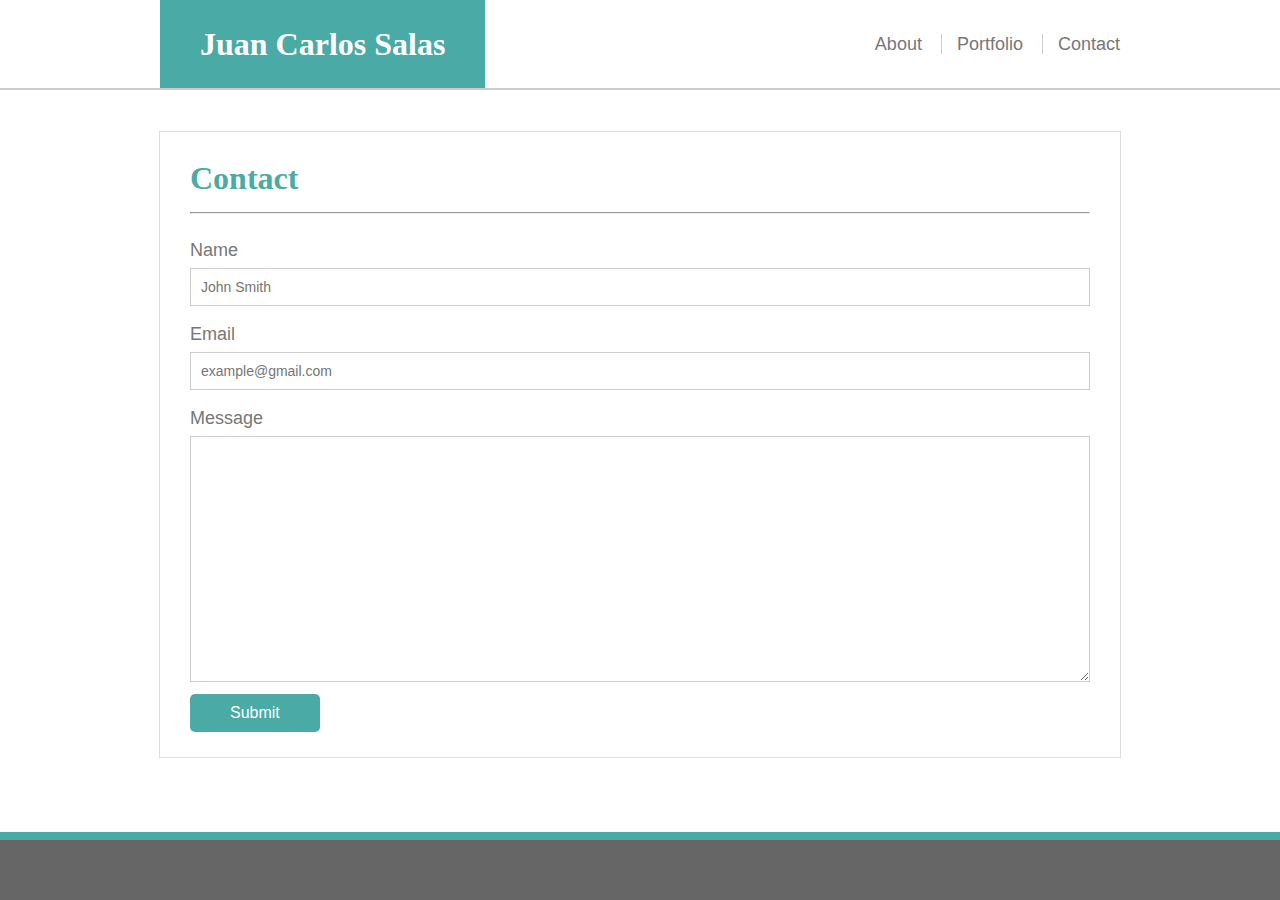
==== contact.html @ 532a3611 "Initial Push" ====
<!DOCTYPE html>
<html lang="en-us">
     <head>
        <link rel="stylesheet" type="text/css" href="assets/css/reset.css">            
        <link rel="stylesheet" type="text/css" href="assets/css/contact.css">               
        <title>Student Bio</title>      
    </head>
        
    <body>
                   
        <!-- Everthing in class heading is for the upper nav section -->            
        <div class="headerBackground">
            <header>
                <div class="name">
                    <h1>Juan Carlos Salas</h1>
                </div>
        
                <div class="links">
                    <a class="about" href="index.html">About</a>
                    <a class="portfolio" href="portfolio.html">Portfolio</a>
                    <a class="contact" href="contact.html">Contact</a>
                </div>
            </header>
        </div>
       
        <!-- Class content will house the background image -->
        <div class="content">
            
            <!-- Class "contactBox" will retain white background around content background image -->
            <br>
            <div class="contactBox">

                <h1 class="contactHeader">Contact</h1>

                <hr>

                <form >
                    Name<br>
                    <input type="text" name="fullname" placeholder="John Smith">
                    <br>
                    <div class="inputEmail">
                    Email<br>
                    <input type="text" name="email" placeholder="example@gmail.com"> 
                    <br>
                    </div>
                    <div class="inputMessage">
                    Message<br>
                    <textarea rows="14" cols="120"></textarea>
                    <br>
                    </div>
                    <button type="button">Submit</button>
                </form>

            </div>
        
        </div>

        <!-- Code for sticky footer -->
        <div class="footer">
             <br>
        </div>        

    </body>

</html>
---- assets/css/contact.css ----
body {
    margin: 0;
    background-image: url(file:///Users/juancarlossalas/Dropbox/Coding_Boot_Camp/Assignment_1/Basic_Portfolio/assets/images/qbkls.png);
}

.content {
    
    height: 100%;
    border-top: 2px solid #cccccc;
    margin-bottom: 70px;
}

/* Below is all the styles for the header/links */

.headerBackground {
    background-color: white;
}

header {
    width: 960px;
    margin: auto;
    color: white;
}

.name, .links {
    display: inline-block;
}

.about, .portfolio, .contact {
    text-decoration: none;
    color: #777777;
    font-family: Arial, Helvetica, sans-serif;
    font-size: 18px;
}

/* CSS to make text change when mouse hovers over */
.about:hover, .portfolio:hover, .contact:hover {
    color: #4aaaa5;
    text-decoration: underline;
}

.portfolio, .contact {
    border-left: 1px solid #cccccc;
    margin-left: 15px;
    padding-left: 15px;
}

.name {
    background-color: #4aaaa5;
    font-family: Georgia, 'Times New Roman', Times, serif;
    padding: 28px 40px 28px 40px;
}

.links {
    position: relative;
    float: right;
    padding-top: 35px;
}

/* Bellow are the styles for the main contact box */

.contactBox {
    width: 960px;
    margin: auto;
    background-color: white;
    padding-bottom:25px;
    margin-top:25px;
    margin-bottom: 50px;
    border: 1px solid #dddddd;
}

.contactHeader {
    font-family: Georgia, 'Times New Roman', Times, serif;
    color: #4aaaa5;
    padding-left: 30px;
    padding-top: 30px;
    padding-bottom: 10px;
}

/* Added hr to create the line between the title and main content in body */
hr {
    margin-left: 30px;
    margin-right: 30px;
    border-color: solid #cccccc;
} 

form {
    padding-left: 30px;
    padding-right: 30px;
    padding-top: 10px;
    font-family: Arial, Helvetica, sans-serif;
    color: #777777;
    line-height: 2;
    font-size: 18px;
}

input, textarea {
    width: 97.5%;
    padding: 10px;
    border: 1px solid #cccccc;
    font-size: 14px;
}
.inputEmail, .inputMessage {
    padding-top: 10px;
}

button {
    background-color: #4aaaa5;
    border: none;
    outline: none;
    color: white;
    font-size: 16px;
    padding: 10px 40px;
    cursor: pointer;
    border-radius: 5px;
    box-shadow: 0;
}

button:hover {
    box-shadow: 0 12px 16px 0 rgba(0,0,0,0.24),0 17px 50px 0 rgba(0,0,0,0.19);
}

button:active {
    position: relative;
    background-color: #4aaaa5;
    box-shadow: 0 5px #cccccc;
    transform: translateY(5px);
}

/* CSS for the sticky footer */
.footer{
    position: fixed;
    left: 0;
    bottom: 0;
    width: 100%;
    background-color: #666666;
    height: 60px;
    border-top: 8px solid #4aaaa5;
}
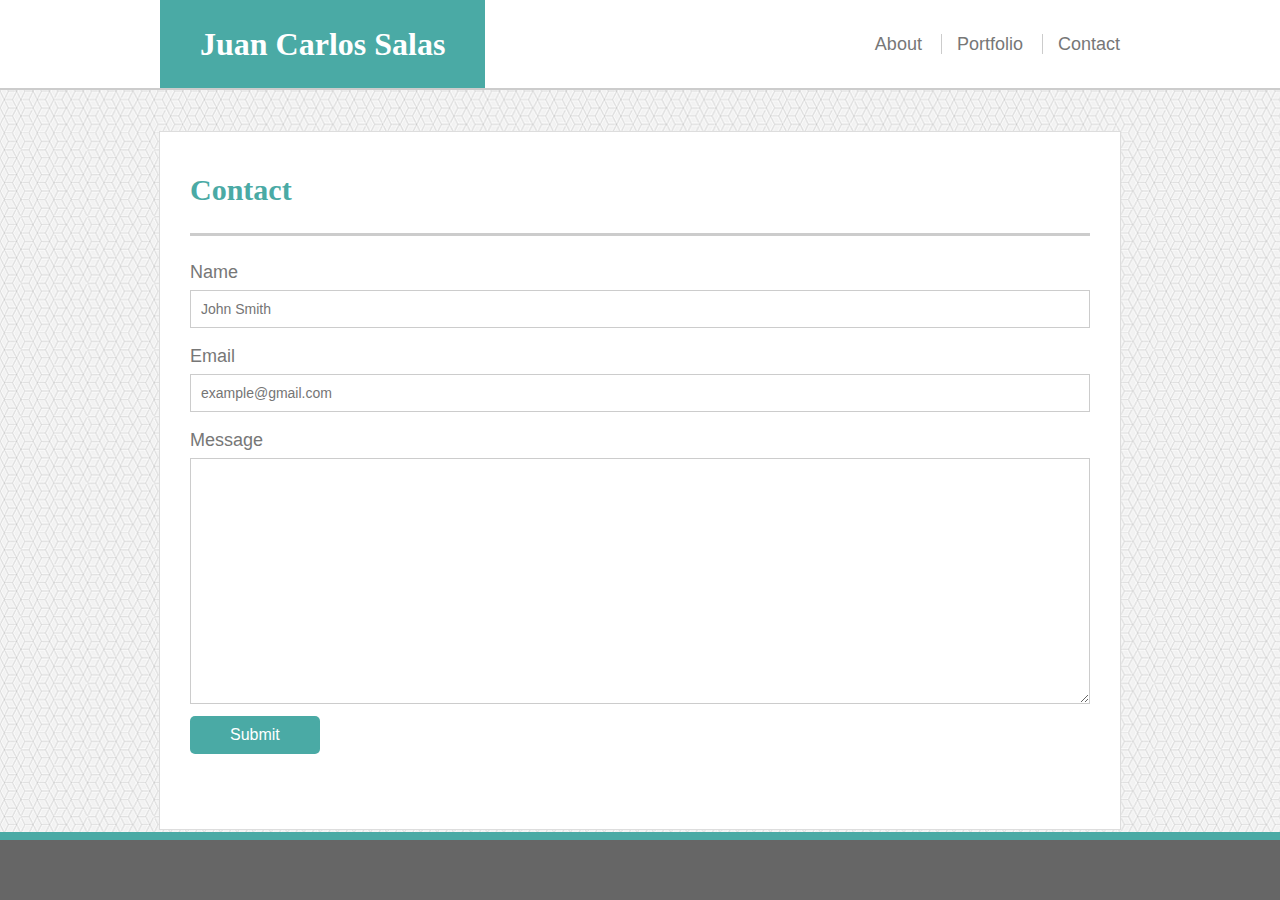
==== commit fae17a7c: "Changed from multiple CSS files to a single style.css" ====
--- a/contact.html
+++ b/contact.html
@@ -2,7 +2,7 @@
 <html lang="en-us">
      <head>
         <link rel="stylesheet" type="text/css" href="assets/css/reset.css">            
-        <link rel="stylesheet" type="text/css" href="assets/css/contact.css">               
+        <link rel="stylesheet" type="text/css" href="assets/css/style.css">               
         <title>Student Bio</title>      
     </head>
         
@@ -32,7 +32,7 @@
 
                 <h1 class="contactHeader">Contact</h1>
 
-                <hr>
+                <hr class="contactLine">
 
                 <form >
                     Name<br>
--- a/assets/css/style.css
+++ b/assets/css/style.css
@@ -0,0 +1,231 @@
+/* CSS for background image and background header */
+body {
+    margin: 0;
+    background-image: url(../images/qbkls.png);
+}
+
+.content {
+    
+    height: 100%;
+    border-top: 2px solid #cccccc;
+    margin-bottom: 70px;
+}
+
+/* Below is all the styles for the header/links */
+.headerBackground {
+    background-color: white;
+}
+
+header {
+    width: 960px;
+    margin: auto;
+    color: white;
+}
+
+.name, .links {
+    display: inline-block;
+}
+
+.about, .portfolio, .contact {
+    text-decoration: none;
+    color: #777777;
+    font-family: Arial, Helvetica, sans-serif;
+    font-size: 18px;
+}
+
+/* CSS to make text change when mouse hovers over */
+.about:hover, .portfolio:hover, .contact:hover {
+    color: #4aaaa5;
+    text-decoration: underline;
+}
+
+.portfolio, .contact {
+    border-left: 1px solid #cccccc;
+    margin-left: 15px;
+    padding-left: 15px;
+}
+
+.name {
+    background-color: #4aaaa5;
+    font-family: Georgia, 'Times New Roman', Times, serif;
+    padding: 28px 40px 28px 40px;
+}
+
+.links {
+    position: relative;
+    float: right;
+    padding-top: 35px;
+}
+
+/* Main section starts here */
+
+.aboutMeBox, .contactBox {
+    width: 960px;
+    margin: auto;
+    background-color: white;
+    margin-top:25px;
+    padding-bottom: 50px;
+    border: 1px solid #dddddd;
+}
+
+.portfolioBox {
+    width: 960px;
+    margin: auto;
+    background-color: white;
+    margin-bottom: 50px;
+    border: 1px solid #dddddd;
+}
+
+.aboutMeHeader {
+    font-family: Georgia, 'Times New Roman', Times, serif;
+    color: #4aaaa5;
+    padding-left: 30px;
+    padding-top: 40px;
+    padding-bottom: 10px;
+    font-size: 30px;
+}
+
+.portfolioHeader, .contactHeader {
+    font-family: Georgia, 'Times New Roman', Times, serif;
+    color: #4aaaa5;
+    padding-left: 30px;
+    padding-top: 43px;
+    padding-bottom: 8px;
+    font-size: 30px;
+}
+
+/* CSS for <hr> between title and main content in body */
+.aboutMeLine, .contactLine {
+    margin: 20px 30px 18px 30px;
+    border: 0px;
+    background-color: #cccccc;
+    height: 3px;
+}
+
+.portfolioLine {
+    margin: 20px 30px 40px 30px;
+    border: 0px;
+    background-color: #cccccc;
+    height: 3px;
+} 
+
+/* CSS for About Me Secion */
+.self {
+    height: 300px;
+    float: left;
+}
+
+.self, .aboutMeText {
+    padding-left: 30px;
+    padding-right: 30px;
+    padding-top: 10px;
+}
+
+.aboutMeText {
+    font-family: Arial, Helvetica, sans-serif;
+    color: #777777;
+    line-height: 2;
+    font-size: 18px;
+}
+
+.teams:link {
+    color: #777777;
+}
+
+.teams:visited {
+    color: #777777;
+}
+
+.teams:hover {
+    color: #4aaaa5;
+}
+
+.teams:active {
+    color: #4AC199;
+}
+
+/* CSS for the Portfolio table */
+table{
+    padding-left: 28px;
+    padding-top: 30px;
+    margin-left: 30px;
+}
+
+.portfolioImages {
+    width: 275px;
+    height: 207px;
+}
+
+.imagePlacing {
+    padding-bottom: 50px;
+    padding-right: 35px;
+    position: relative;
+    text-align: center;
+}
+
+.imageText {
+    background-color: #4aaaa5;
+    width: 89%;
+    padding-top: 19px;
+    padding-bottom: 19px;
+    bottom: 60px;
+    position: absolute;
+    color: white;
+    font-family: Arial, Helvetica, sans-serif;
+    font-size: 22px;
+}
+
+/* CSS for the form */
+form {
+    padding-left: 30px;
+    padding-right: 30px;
+    font-family: Arial, Helvetica, sans-serif;
+    color: #777777;
+    line-height: 2;
+    font-size: 18px;
+}
+
+input, textarea {
+    width: 97.5%;
+    padding: 10px;
+    border: 1px solid #cccccc;
+    font-size: 14px;
+}
+.inputEmail, .inputMessage {
+    padding-top: 10px;
+}
+
+button {
+    background-color: #4aaaa5;
+    border: none;
+    outline: none;
+    color: white;
+    font-size: 16px;
+    padding: 10px 40px;
+    margin-bottom:25px;
+    cursor: pointer;
+    border-radius: 5px;
+    box-shadow: 0;
+}
+
+button:hover {
+    box-shadow: 0 12px 16px 0 rgba(0,0,0,0.24),0 17px 50px 0 rgba(0,0,0,0.19);
+}
+
+button:active {
+    position: relative;
+    background-color: #4aaaa5;
+    box-shadow: 0 5px #cccccc;
+    transform: translateY(5px);
+}
+
+/* CSS for the sticky footer */
+.footer{
+    position: fixed;
+    left: 0;
+    bottom: 0;
+    width: 100%;
+    background-color: #666666;
+    height: 60px;
+    border-top: 8px solid #4aaaa5;
+}